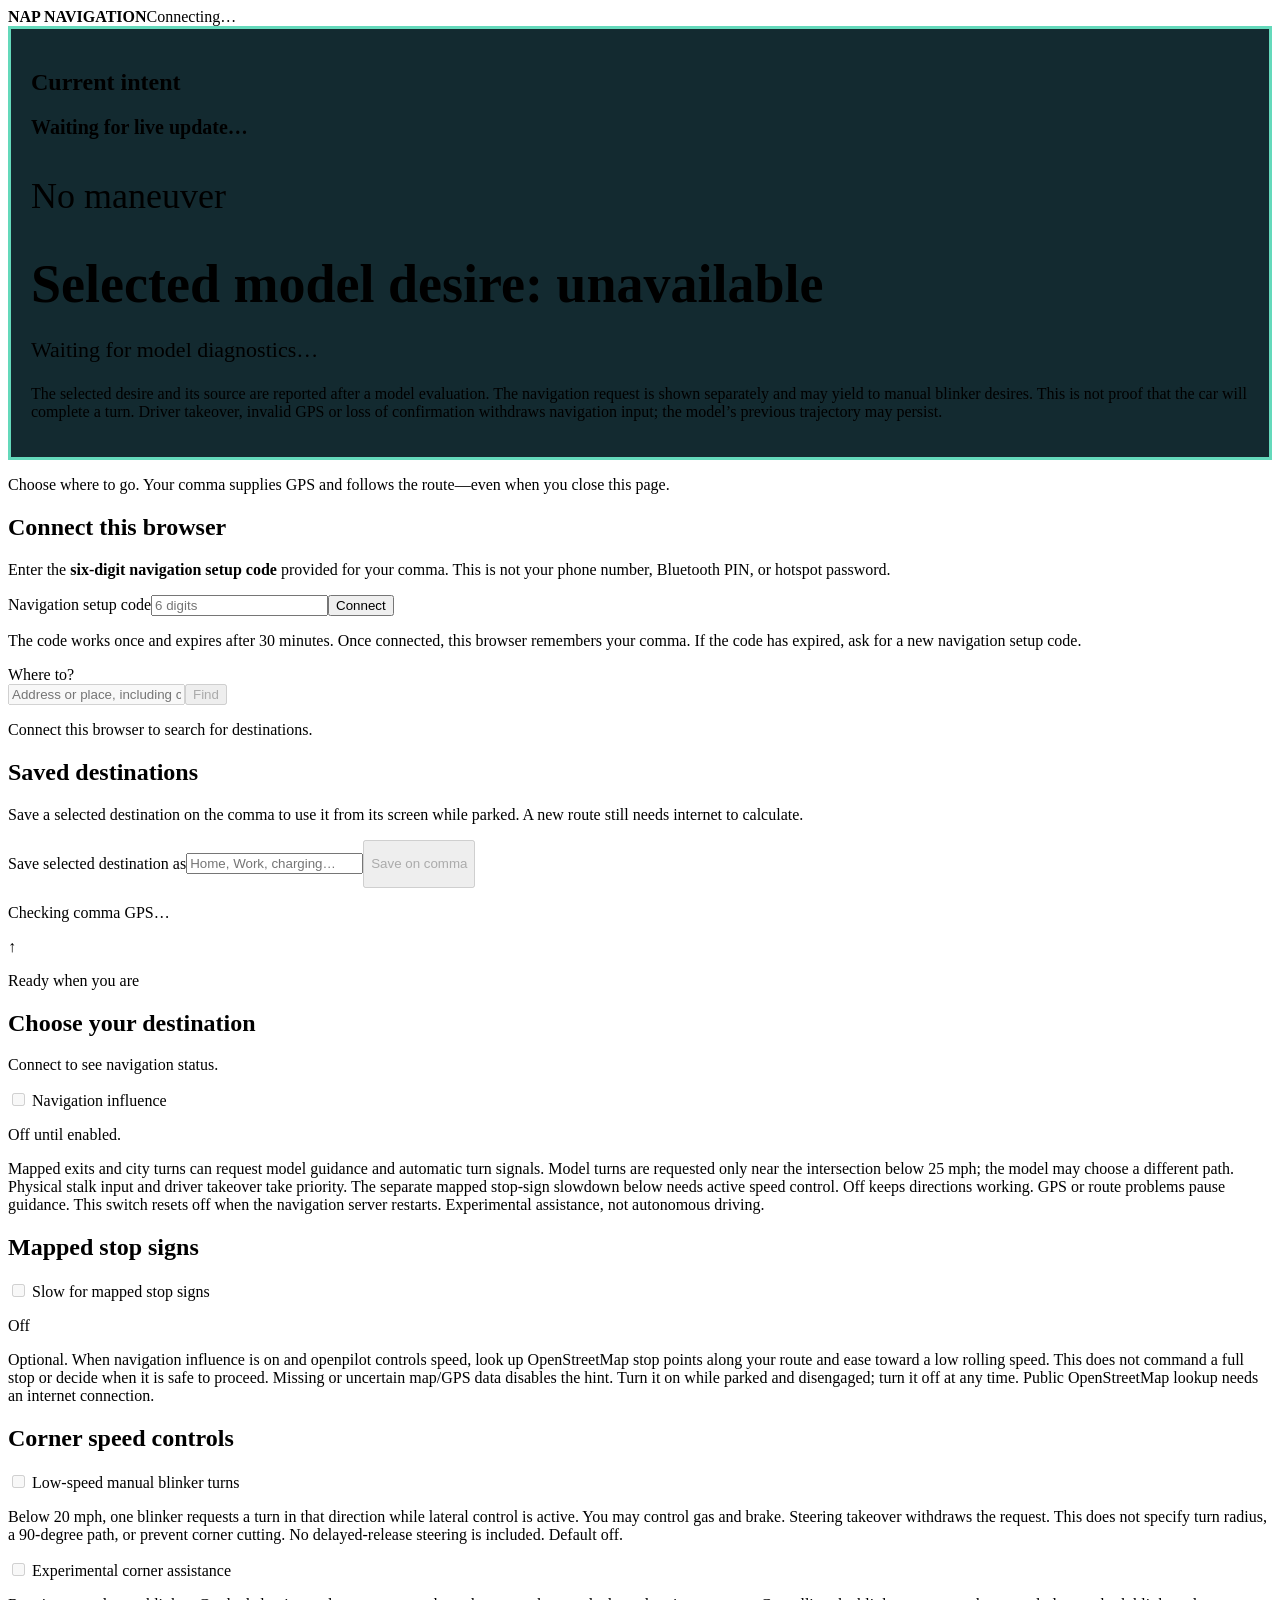
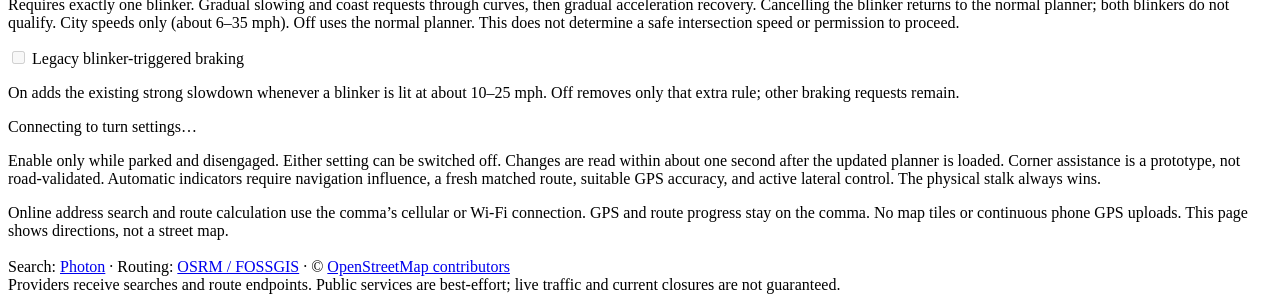
==== phone_navigation/static/index.html @ 5344dc2e "Save on-device navigation server and preset routes" ====
<!doctype html><html lang="en"><head><meta charset="utf-8"><meta name="viewport" content="width=device-width,initial-scale=1,viewport-fit=cover"><meta name="theme-color" content="#101820"><title>NAP • Navigation</title><link rel="stylesheet" href="/phone-nav/style.css"><style>.intent-panel{border:3px solid #64d9bb;padding:20px;background:#132a30}.intent-panel #nav-desire{font-size:clamp(30px,5vw,54px);font-weight:800;line-height:1.15;margin:12px 0}.intent-panel #nav-maneuver{font-size:clamp(24px,4vw,36px)}.intent-panel #nav-reason{font-size:22px}.intent-panel.stale{border-color:#ffa75e}#intent-age{font-size:20px;font-weight:700}#saved-places{display:flex;flex-wrap:wrap;gap:10px}#saved-places button,#save-place{min-height:48px}#saved-places>div{display:flex;gap:4px}</style></head>
<body><main><header><b>NAP <span>NAVIGATION</span></b><span class="badge" id="connection">Connecting…</span></header>
<section class="influence intent-panel"><h2>Current intent</h2><p id="intent-age">Waiting for live update…</p><p id="nav-maneuver">No maneuver</p><p id="nav-desire">Selected model desire: unavailable</p><p id="nav-reason" role="status">Waiting for model diagnostics…</p><p class="secondary">The selected desire and its source are reported after a model evaluation. The navigation request is shown separately and may yield to manual blinker desires. This is not proof that the car will complete a turn. Driver takeover, invalid GPS or loss of confirmation withdraws navigation input; the model’s previous trajectory may persist.</p></section><p class="intro">Choose where to go. Your comma supplies GPS and follows the route—even when you close this page.</p>
<section id="pairing"><h2>Connect this browser</h2><p>Enter the <strong>six-digit navigation setup code</strong> provided for your comma. This is not your phone number, Bluetooth PIN, or hotspot password.</p><form id="pair-form"><label for="pair-code">Navigation setup code</label><input id="pair-code" inputmode="numeric" autocomplete="one-time-code" pattern="[0-9]{6}" maxlength="6" placeholder="6 digits" required><button id="connect" class="primary">Connect</button></form><p class="secondary">The code works once and expires after 30 minutes. Once connected, this browser remembers your comma. If the code has expired, ask for a new navigation setup code.</p><p id="pair-status" role="status"></p></section>
<section class="search-section"><form id="search-form"><label for="destination">Where to?</label><div class="search"><input id="destination" placeholder="Address or place, including city" required minlength="3" maxlength="180" autocomplete="off" disabled><button id="search" disabled>Find</button></div></form><p id="search-status" role="status">Connect this browser to search for destinations.</p><div id="results" aria-live="polite"></div></section>
<section><h2>Saved destinations</h2><p class="secondary">Save a selected destination on the comma to use it from its screen while parked. A new route still needs internet to calculate.</p><div id="saved-places"></div><label for="saved-name">Save selected destination as</label><input id="saved-name" maxlength="48" placeholder="Home, Work, charging…"><button id="save-place" type="button" disabled>Save on comma</button><p id="saved-status" role="status"></p></section><section class="guidance"><p id="gps" class="secondary">Checking comma GPS…</p><div id="arrow" aria-hidden="true">↑</div><p id="distance">Ready when you are</p><h1 id="instruction">Choose your destination</h1><p id="trip"></p></section>
<button id="start" class="primary" hidden>Start route on comma</button><button id="stop" class="stop" hidden>Stop route</button><p id="status" role="status">Connect to see navigation status.</p>
<section class="influence"><label class="switch" for="nav-influence"><input id="nav-influence" type="checkbox" disabled> Navigation influence</label><p id="influence-status">Off until enabled.</p><p class="secondary">Mapped exits and city turns can request model guidance and automatic turn signals. Model turns are requested only near the intersection below 25 mph; the model may choose a different path. Physical stalk input and driver takeover take priority. The separate mapped stop-sign slowdown below needs active speed control. Off keeps directions working. GPS or route problems pause guidance. This switch resets off when the navigation server restarts. Experimental assistance, not autonomous driving.</p></section>

<section class="influence"><h2>Mapped stop signs</h2>
<label class="switch" for="mapped-stop-slowdown"><input id="mapped-stop-slowdown" type="checkbox" disabled> Slow for mapped stop signs</label>
<p id="mapped-stop-status" role="status">Off</p>
<p class="secondary">Optional. When navigation influence is on and openpilot controls speed, look up OpenStreetMap stop points along your route and ease toward a low rolling speed. This does not command a full stop or decide when it is safe to proceed. Missing or uncertain map/GPS data disables the hint. Turn it on while parked and disengaged; turn it off at any time. Public OpenStreetMap lookup needs an internet connection.</p></section>
<section class="influence"><h2>Corner speed controls</h2>
<label class="switch"><input id="manual-blinker-turns" type="checkbox" disabled> Low-speed manual blinker turns</label>
<p class="secondary">Below 20 mph, one blinker requests a turn in that direction while lateral control is active. You may control gas and brake. Steering takeover withdraws the request. This does not specify turn radius, a 90-degree path, or prevent corner cutting. No delayed-release steering is included. Default off.</p>
<label class="switch"><input id="corner-assist" type="checkbox" disabled> Experimental corner assistance</label>
<p class="secondary">Requires exactly one blinker. Gradual slowing and coast requests through curves, then gradual acceleration recovery. Cancelling the blinker returns to the normal planner; both blinkers do not qualify. City speeds only (about 6–35 mph). Off uses the normal planner. This does not determine a safe intersection speed or permission to proceed.</p>
<label class="switch"><input id="blinker-braking" type="checkbox" disabled> Legacy blinker-triggered braking</label>
<p class="secondary">On adds the existing strong slowdown whenever a blinker is lit at about 10–25 mph. Off removes only that extra rule; other braking requests remain.</p>
<p id="turn-setting-status" role="status">Connecting to turn settings…</p>
<p class="secondary">Enable only while parked and disengaged. Either setting can be switched off. Changes are read within about one second after the updated planner is loaded. Corner assistance is a prototype, not road-validated. Automatic indicators require navigation influence, a fresh matched route, suitable GPS accuracy, and active lateral control. The physical stalk always wins.</p></section>
<footer>Online address search and route calculation use the comma’s cellular or Wi-Fi connection. GPS and route progress stay on the comma. No map tiles or continuous phone GPS uploads. This page shows directions, not a street map.<br><br>Search: <a href="https://github.com/komoot/photon">Photon</a> · Routing: <a href="https://routing.openstreetmap.de/about.html">OSRM / FOSSGIS</a> · © <a href="https://www.openstreetmap.org/copyright">OpenStreetMap contributors</a><br>Providers receive searches and route endpoints. Public services are best-effort; live traffic and current closures are not guaranteed.</footer>
</main><script type="module" src="/phone-nav/app.js"></script></body></html>
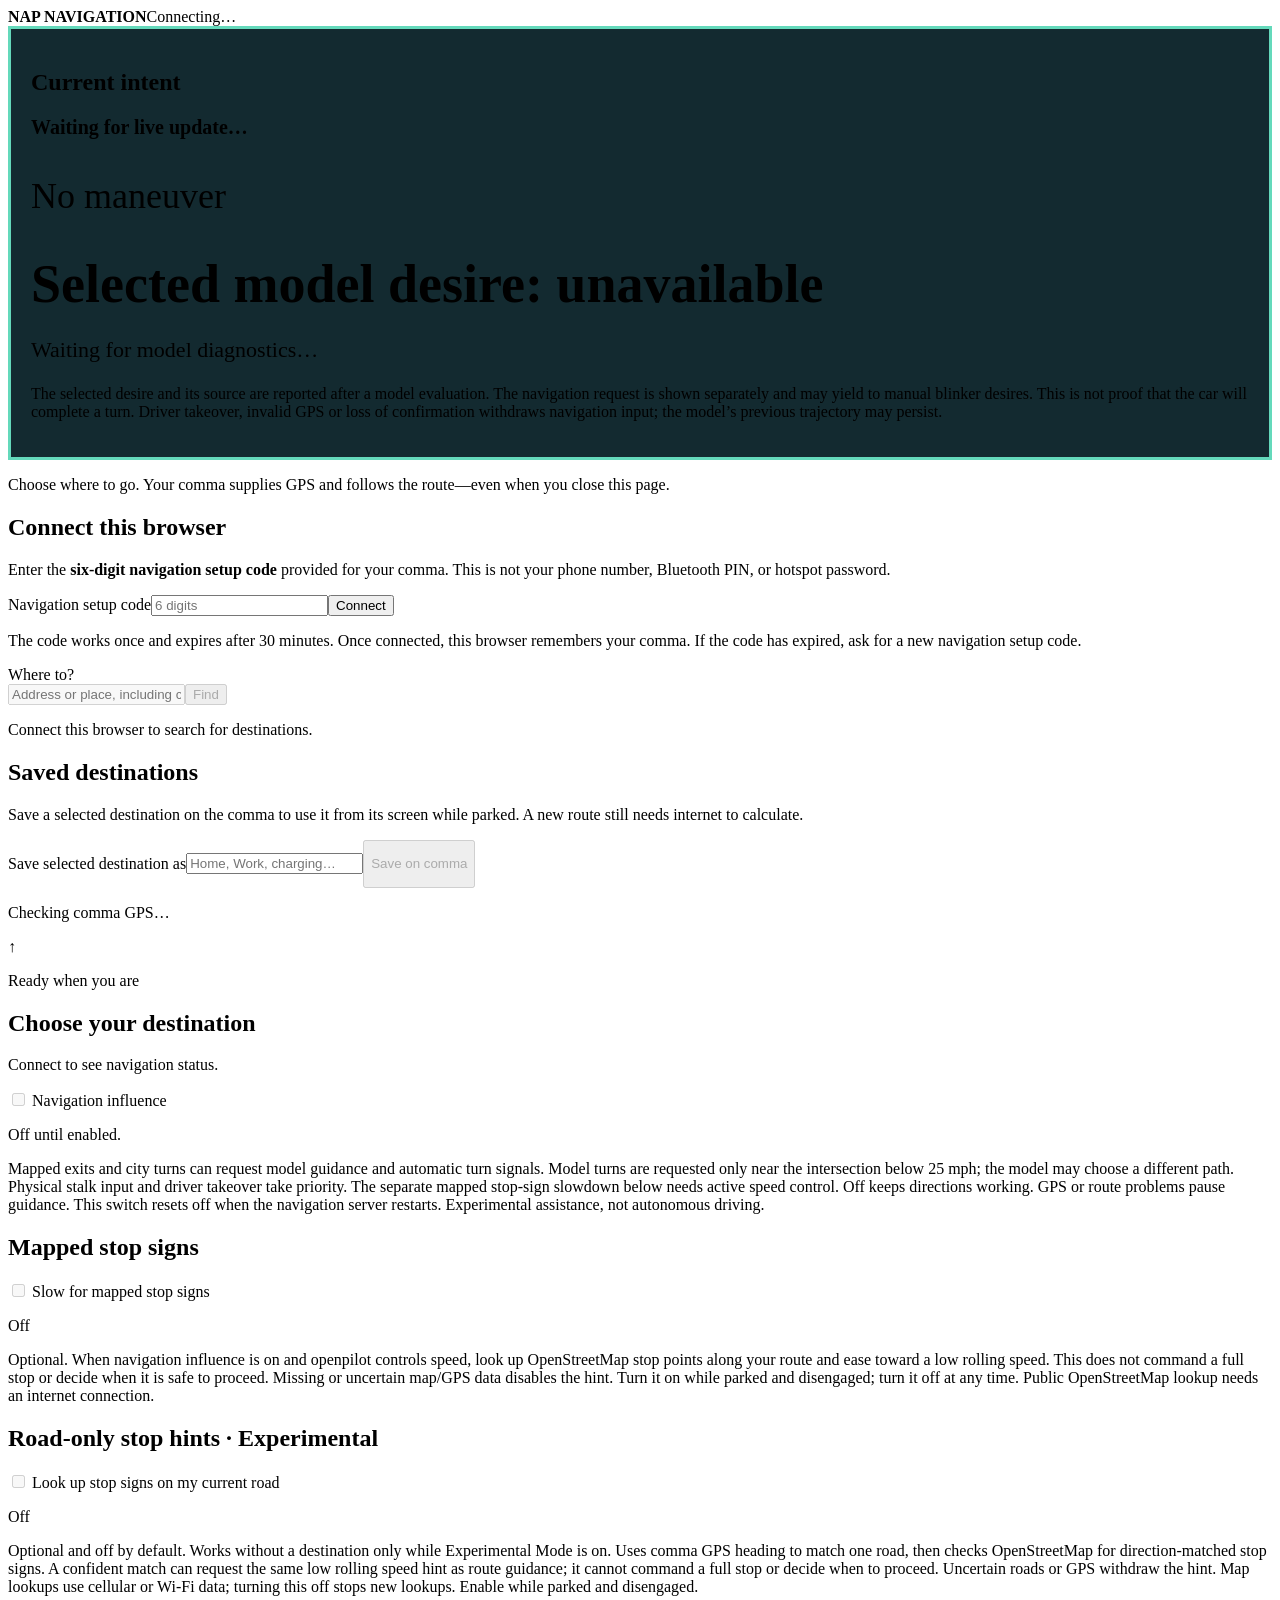
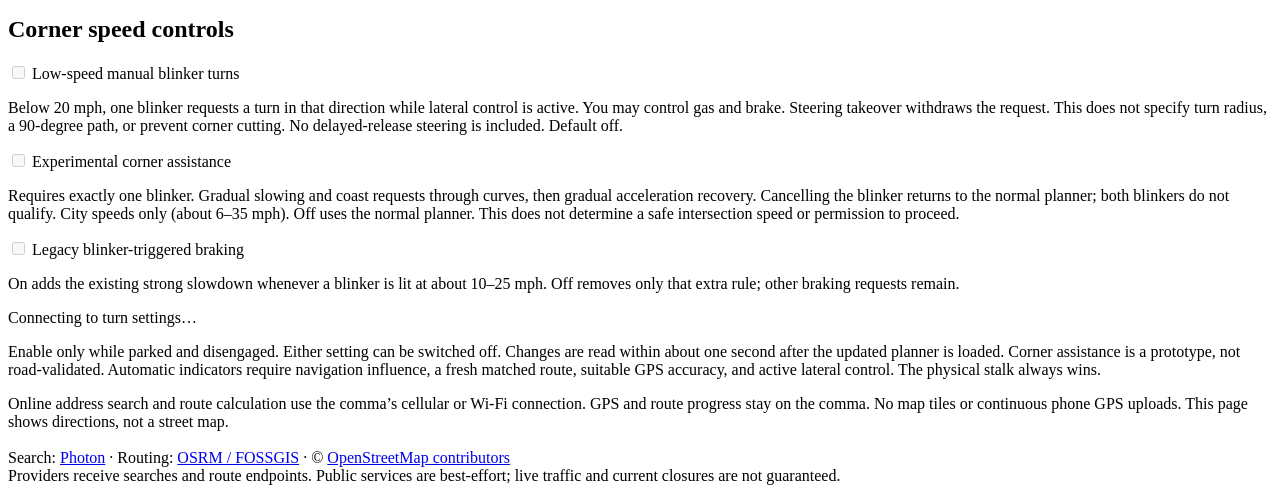
==== commit 95ae848c: "Add optional Experimental Mode road stop lookup" ====
--- a/phone_navigation/static/index.html
+++ b/phone_navigation/static/index.html
@@ -11,6 +11,10 @@
 <label class="switch" for="mapped-stop-slowdown"><input id="mapped-stop-slowdown" type="checkbox" disabled> Slow for mapped stop signs</label>
 <p id="mapped-stop-status" role="status">Off</p>
 <p class="secondary">Optional. When navigation influence is on and openpilot controls speed, look up OpenStreetMap stop points along your route and ease toward a low rolling speed. This does not command a full stop or decide when it is safe to proceed. Missing or uncertain map/GPS data disables the hint. Turn it on while parked and disengaged; turn it off at any time. Public OpenStreetMap lookup needs an internet connection.</p></section>
+<section class="influence"><h2>Road-only stop hints · Experimental</h2>
+<label class="switch" for="road-stop-slowdown"><input id="road-stop-slowdown" type="checkbox" disabled> Look up stop signs on my current road</label>
+<p id="road-stop-status" role="status">Off</p>
+<p class="secondary">Optional and off by default. Works without a destination only while Experimental Mode is on. Uses comma GPS heading to match one road, then checks OpenStreetMap for direction-matched stop signs. A confident match can request the same low rolling speed hint as route guidance; it cannot command a full stop or decide when to proceed. Uncertain roads or GPS withdraw the hint. Map lookups use cellular or Wi-Fi data; turning this off stops new lookups. Enable while parked and disengaged.</p></section>
 <section class="influence"><h2>Corner speed controls</h2>
 <label class="switch"><input id="manual-blinker-turns" type="checkbox" disabled> Low-speed manual blinker turns</label>
 <p class="secondary">Below 20 mph, one blinker requests a turn in that direction while lateral control is active. You may control gas and brake. Steering takeover withdraws the request. This does not specify turn radius, a 90-degree path, or prevent corner cutting. No delayed-release steering is included. Default off.</p>
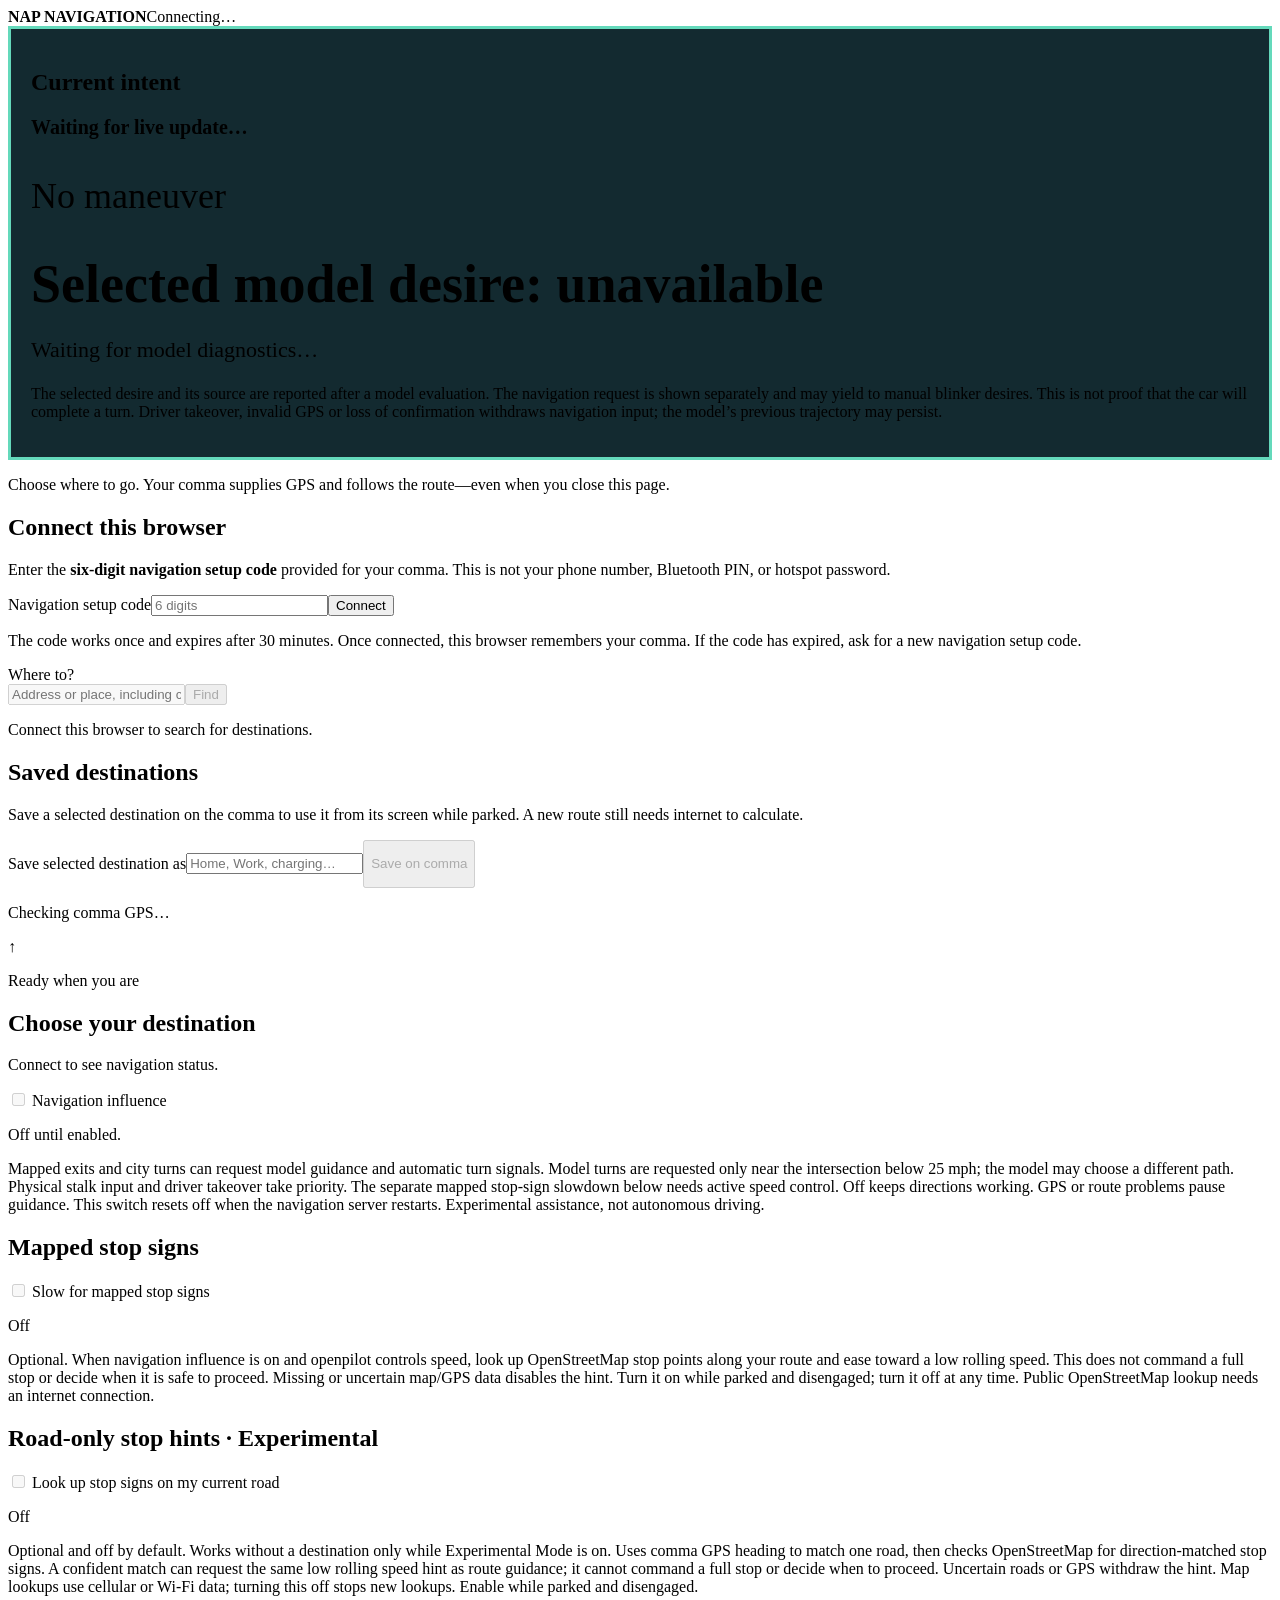
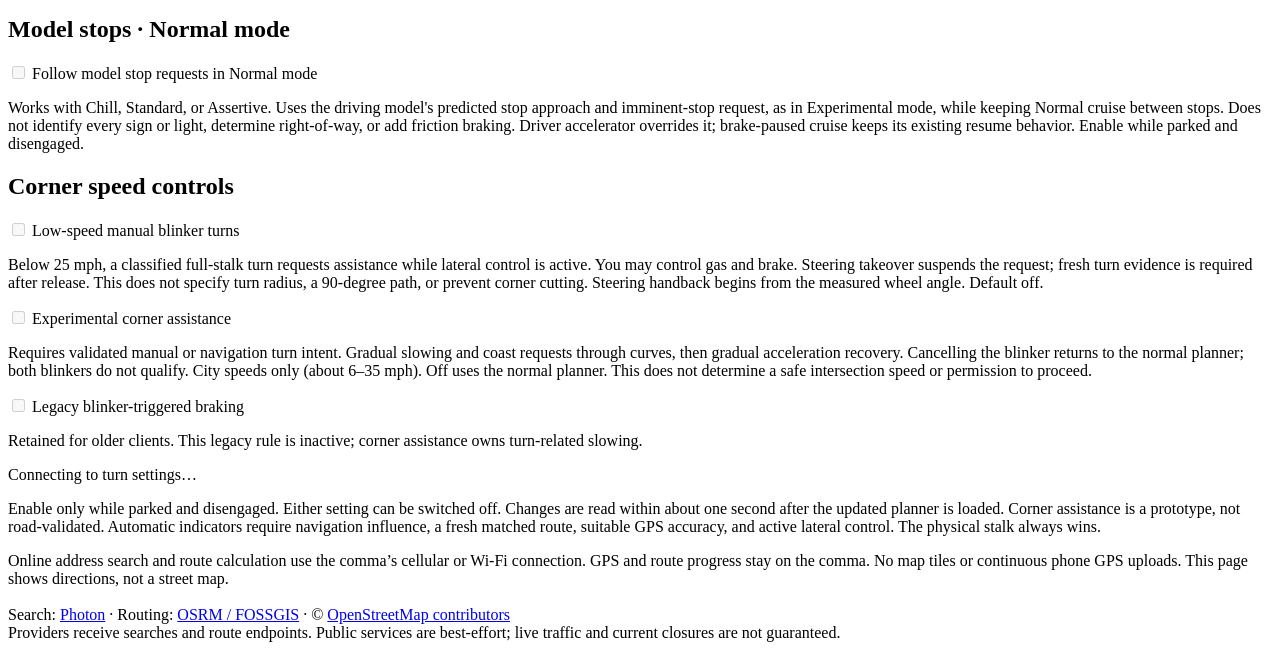
==== commit f245356d: "Add optional model stop assistance in PreAP Normal mode" ====
--- a/phone_navigation/static/index.html
+++ b/phone_navigation/static/index.html
@@ -15,13 +15,16 @@
 <label class="switch" for="road-stop-slowdown"><input id="road-stop-slowdown" type="checkbox" disabled> Look up stop signs on my current road</label>
 <p id="road-stop-status" role="status">Off</p>
 <p class="secondary">Optional and off by default. Works without a destination only while Experimental Mode is on. Uses comma GPS heading to match one road, then checks OpenStreetMap for direction-matched stop signs. A confident match can request the same low rolling speed hint as route guidance; it cannot command a full stop or decide when to proceed. Uncertain roads or GPS withdraw the hint. Map lookups use cellular or Wi-Fi data; turning this off stops new lookups. Enable while parked and disengaged.</p></section>
+<section class="influence"><h2>Model stops · Normal mode</h2>
+<label class="switch"><input id="normal-model-stops" type="checkbox" disabled> Follow model stop requests in Normal mode</label>
+<p class="secondary">Works with Chill, Standard, or Assertive. Uses the driving model's predicted stop approach and imminent-stop request, as in Experimental mode, while keeping Normal cruise between stops. Does not identify every sign or light, determine right-of-way, or add friction braking. Driver accelerator overrides it; brake-paused cruise keeps its existing resume behavior. Enable while parked and disengaged.</p></section>
 <section class="influence"><h2>Corner speed controls</h2>
 <label class="switch"><input id="manual-blinker-turns" type="checkbox" disabled> Low-speed manual blinker turns</label>
-<p class="secondary">Below 20 mph, one blinker requests a turn in that direction while lateral control is active. You may control gas and brake. Steering takeover withdraws the request. This does not specify turn radius, a 90-degree path, or prevent corner cutting. No delayed-release steering is included. Default off.</p>
+<p class="secondary">Below 25 mph, a classified full-stalk turn requests assistance while lateral control is active. You may control gas and brake. Steering takeover suspends the request; fresh turn evidence is required after release. This does not specify turn radius, a 90-degree path, or prevent corner cutting. Steering handback begins from the measured wheel angle. Default off.</p>
 <label class="switch"><input id="corner-assist" type="checkbox" disabled> Experimental corner assistance</label>
-<p class="secondary">Requires exactly one blinker. Gradual slowing and coast requests through curves, then gradual acceleration recovery. Cancelling the blinker returns to the normal planner; both blinkers do not qualify. City speeds only (about 6–35 mph). Off uses the normal planner. This does not determine a safe intersection speed or permission to proceed.</p>
+<p class="secondary">Requires validated manual or navigation turn intent. Gradual slowing and coast requests through curves, then gradual acceleration recovery. Cancelling the blinker returns to the normal planner; both blinkers do not qualify. City speeds only (about 6–35 mph). Off uses the normal planner. This does not determine a safe intersection speed or permission to proceed.</p>
 <label class="switch"><input id="blinker-braking" type="checkbox" disabled> Legacy blinker-triggered braking</label>
-<p class="secondary">On adds the existing strong slowdown whenever a blinker is lit at about 10–25 mph. Off removes only that extra rule; other braking requests remain.</p>
+<p class="secondary">Retained for older clients. This legacy rule is inactive; corner assistance owns turn-related slowing.</p>
 <p id="turn-setting-status" role="status">Connecting to turn settings…</p>
 <p class="secondary">Enable only while parked and disengaged. Either setting can be switched off. Changes are read within about one second after the updated planner is loaded. Corner assistance is a prototype, not road-validated. Automatic indicators require navigation influence, a fresh matched route, suitable GPS accuracy, and active lateral control. The physical stalk always wins.</p></section>
 <footer>Online address search and route calculation use the comma’s cellular or Wi-Fi connection. GPS and route progress stay on the comma. No map tiles or continuous phone GPS uploads. This page shows directions, not a street map.<br><br>Search: <a href="https://github.com/komoot/photon">Photon</a> · Routing: <a href="https://routing.openstreetmap.de/about.html">OSRM / FOSSGIS</a> · © <a href="https://www.openstreetmap.org/copyright">OpenStreetMap contributors</a><br>Providers receive searches and route endpoints. Public services are best-effort; live traffic and current closures are not guaranteed.</footer>
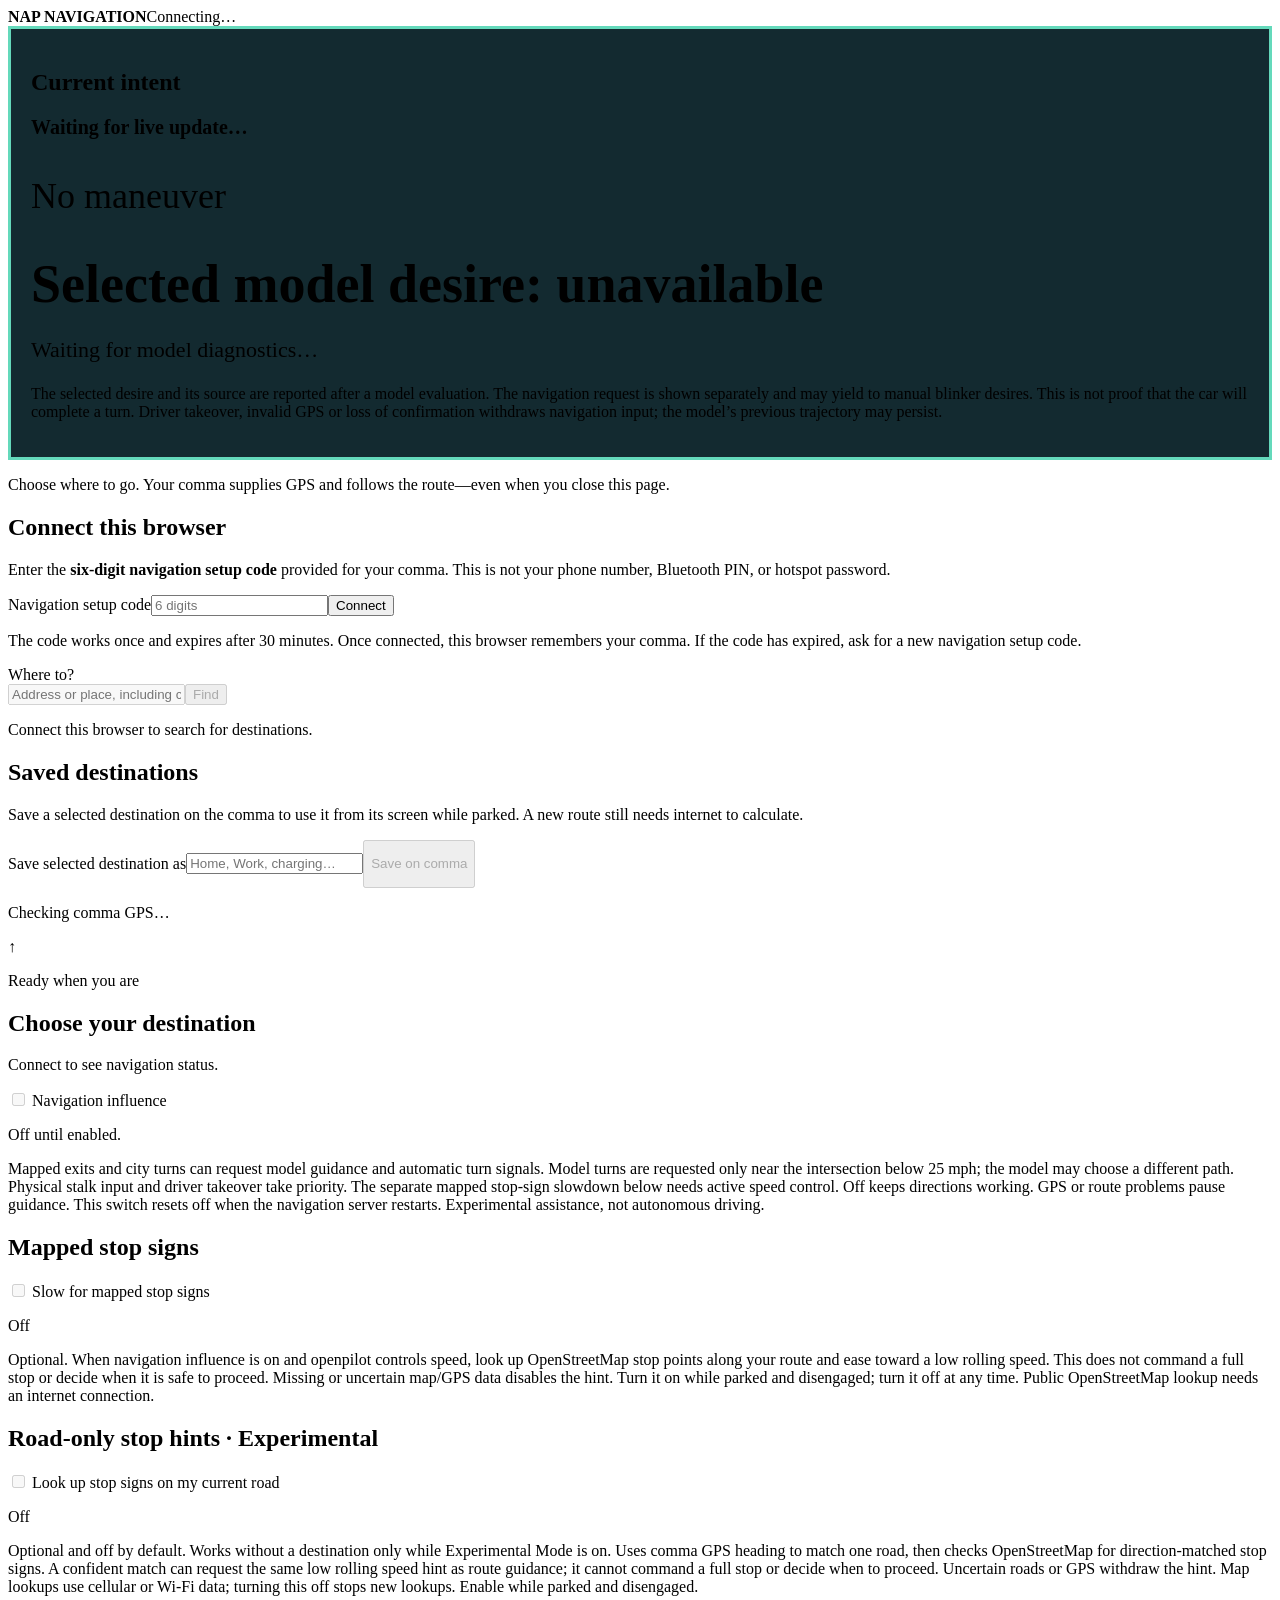
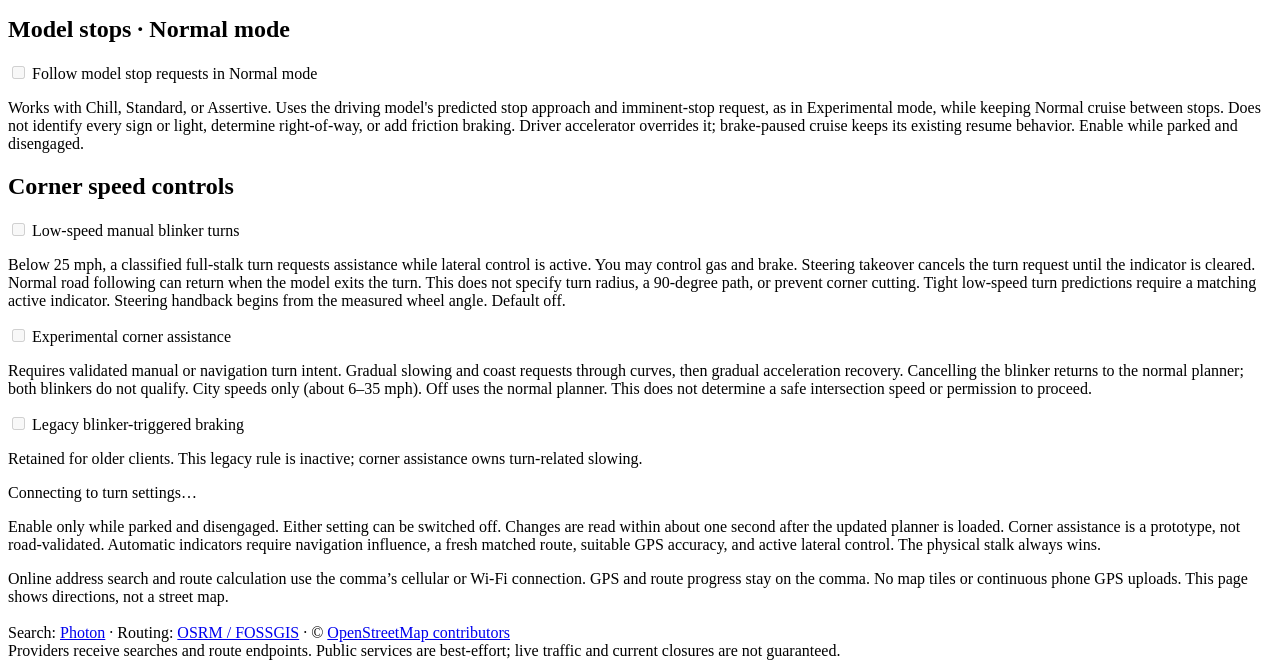
==== commit 97bac689: "Prioritize driver steering and gate city turns by indicators; soften Relaxed launch" ====
--- a/phone_navigation/static/index.html
+++ b/phone_navigation/static/index.html
@@ -20,7 +20,7 @@
 <p class="secondary">Works with Chill, Standard, or Assertive. Uses the driving model's predicted stop approach and imminent-stop request, as in Experimental mode, while keeping Normal cruise between stops. Does not identify every sign or light, determine right-of-way, or add friction braking. Driver accelerator overrides it; brake-paused cruise keeps its existing resume behavior. Enable while parked and disengaged.</p></section>
 <section class="influence"><h2>Corner speed controls</h2>
 <label class="switch"><input id="manual-blinker-turns" type="checkbox" disabled> Low-speed manual blinker turns</label>
-<p class="secondary">Below 25 mph, a classified full-stalk turn requests assistance while lateral control is active. You may control gas and brake. Steering takeover suspends the request; fresh turn evidence is required after release. This does not specify turn radius, a 90-degree path, or prevent corner cutting. Steering handback begins from the measured wheel angle. Default off.</p>
+<p class="secondary">Below 25 mph, a classified full-stalk turn requests assistance while lateral control is active. You may control gas and brake. Steering takeover cancels the turn request until the indicator is cleared. Normal road following can return when the model exits the turn. This does not specify turn radius, a 90-degree path, or prevent corner cutting. Tight low-speed turn predictions require a matching active indicator. Steering handback begins from the measured wheel angle. Default off.</p>
 <label class="switch"><input id="corner-assist" type="checkbox" disabled> Experimental corner assistance</label>
 <p class="secondary">Requires validated manual or navigation turn intent. Gradual slowing and coast requests through curves, then gradual acceleration recovery. Cancelling the blinker returns to the normal planner; both blinkers do not qualify. City speeds only (about 6–35 mph). Off uses the normal planner. This does not determine a safe intersection speed or permission to proceed.</p>
 <label class="switch"><input id="blinker-braking" type="checkbox" disabled> Legacy blinker-triggered braking</label>
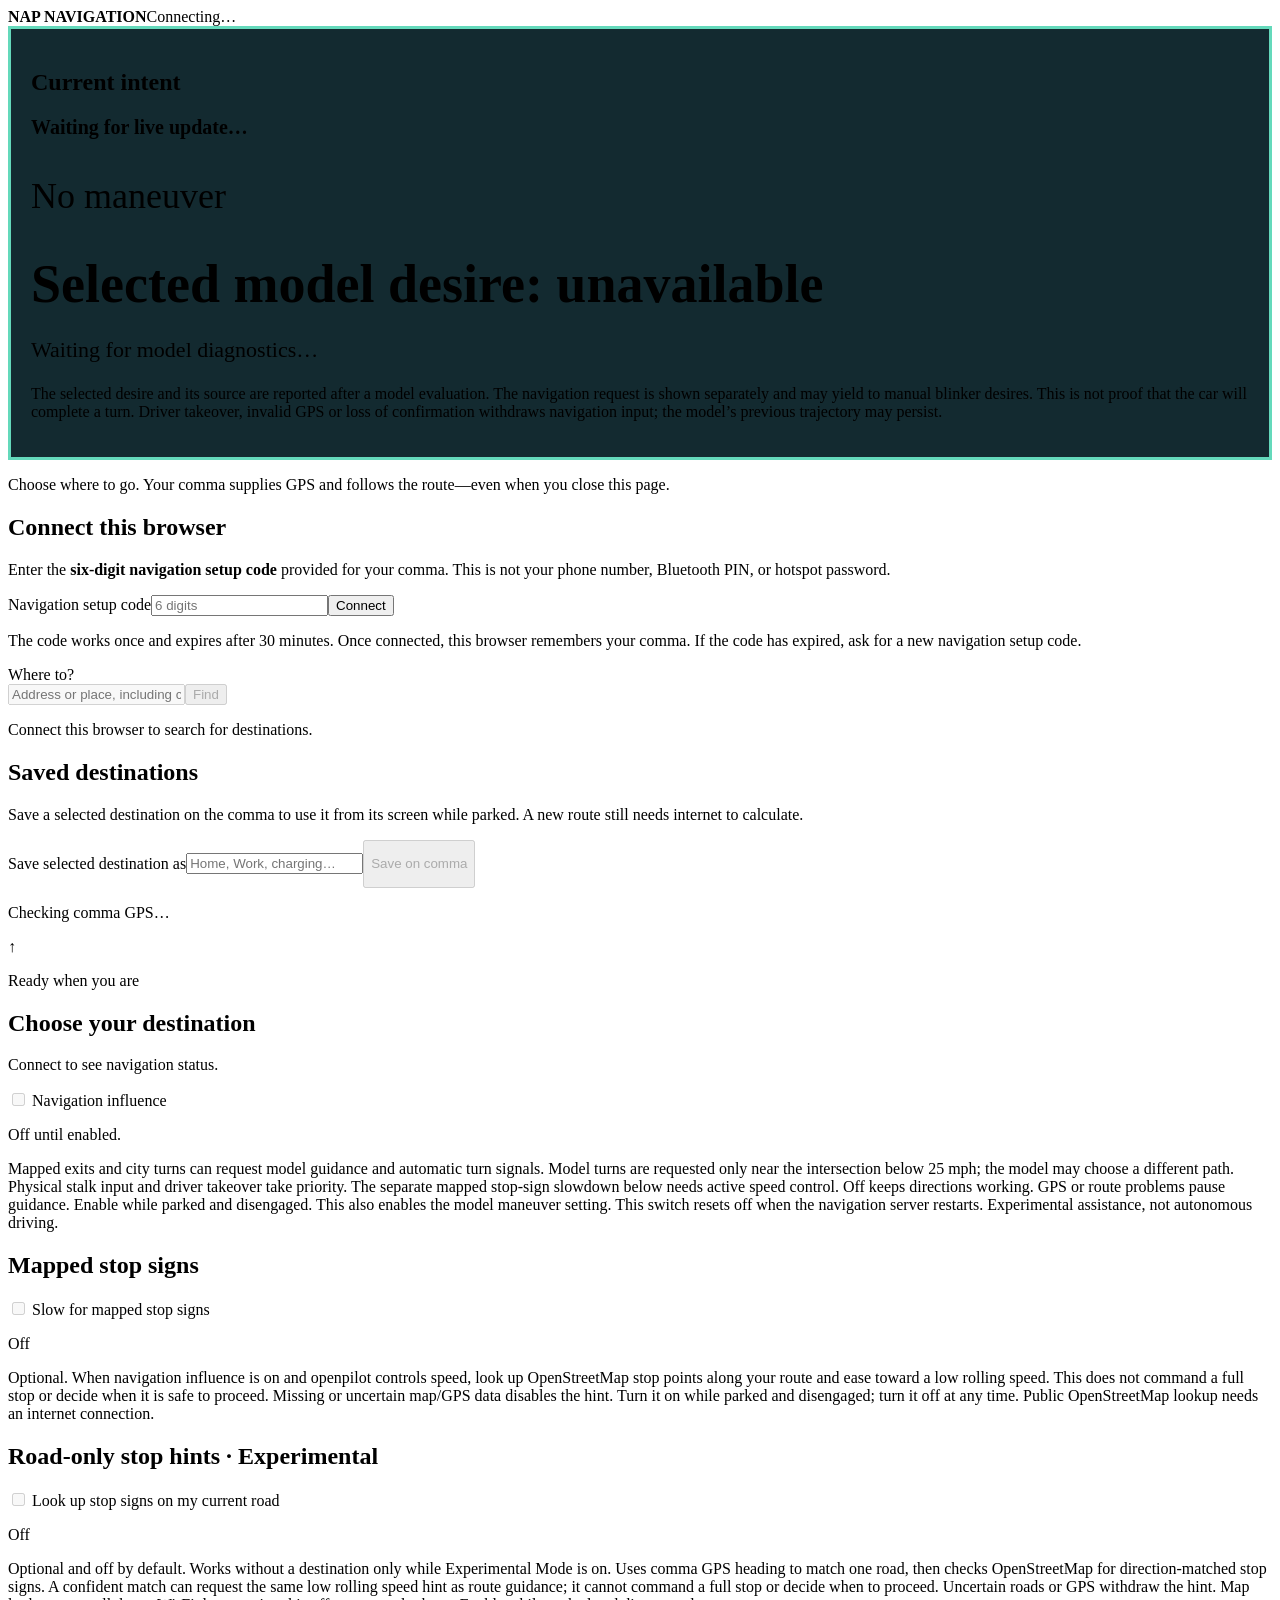
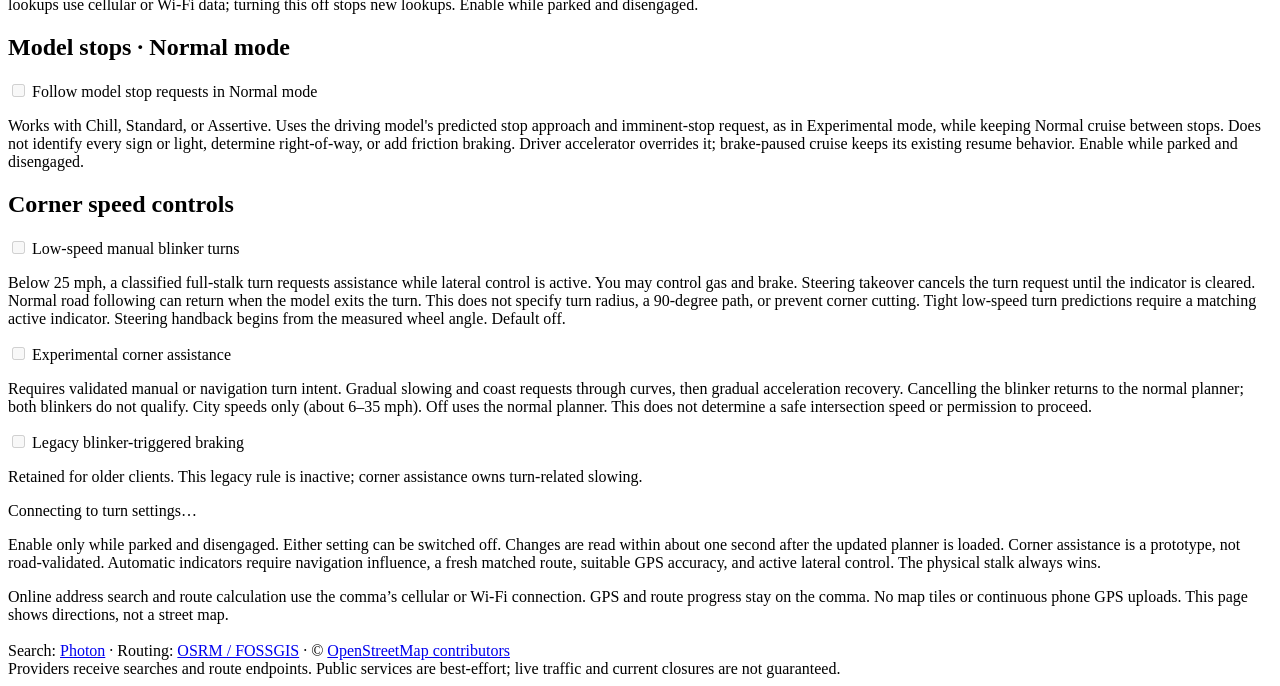
==== commit a03e861e: "Checkpoint active NAP dashboard, navigation and bridge source Save the running device source with Te" ====
--- a/phone_navigation/static/index.html
+++ b/phone_navigation/static/index.html
@@ -5,7 +5,7 @@
 <section class="search-section"><form id="search-form"><label for="destination">Where to?</label><div class="search"><input id="destination" placeholder="Address or place, including city" required minlength="3" maxlength="180" autocomplete="off" disabled><button id="search" disabled>Find</button></div></form><p id="search-status" role="status">Connect this browser to search for destinations.</p><div id="results" aria-live="polite"></div></section>
 <section><h2>Saved destinations</h2><p class="secondary">Save a selected destination on the comma to use it from its screen while parked. A new route still needs internet to calculate.</p><div id="saved-places"></div><label for="saved-name">Save selected destination as</label><input id="saved-name" maxlength="48" placeholder="Home, Work, charging…"><button id="save-place" type="button" disabled>Save on comma</button><p id="saved-status" role="status"></p></section><section class="guidance"><p id="gps" class="secondary">Checking comma GPS…</p><div id="arrow" aria-hidden="true">↑</div><p id="distance">Ready when you are</p><h1 id="instruction">Choose your destination</h1><p id="trip"></p></section>
 <button id="start" class="primary" hidden>Start route on comma</button><button id="stop" class="stop" hidden>Stop route</button><p id="status" role="status">Connect to see navigation status.</p>
-<section class="influence"><label class="switch" for="nav-influence"><input id="nav-influence" type="checkbox" disabled> Navigation influence</label><p id="influence-status">Off until enabled.</p><p class="secondary">Mapped exits and city turns can request model guidance and automatic turn signals. Model turns are requested only near the intersection below 25 mph; the model may choose a different path. Physical stalk input and driver takeover take priority. The separate mapped stop-sign slowdown below needs active speed control. Off keeps directions working. GPS or route problems pause guidance. This switch resets off when the navigation server restarts. Experimental assistance, not autonomous driving.</p></section>
+<section class="influence"><label class="switch" for="nav-influence"><input id="nav-influence" type="checkbox" disabled> Navigation influence</label><p id="influence-status">Off until enabled.</p><p class="secondary">Mapped exits and city turns can request model guidance and automatic turn signals. Model turns are requested only near the intersection below 25 mph; the model may choose a different path. Physical stalk input and driver takeover take priority. The separate mapped stop-sign slowdown below needs active speed control. Off keeps directions working. GPS or route problems pause guidance. Enable while parked and disengaged. This also enables the model maneuver setting. This switch resets off when the navigation server restarts. Experimental assistance, not autonomous driving.</p></section>
 
 <section class="influence"><h2>Mapped stop signs</h2>
 <label class="switch" for="mapped-stop-slowdown"><input id="mapped-stop-slowdown" type="checkbox" disabled> Slow for mapped stop signs</label>
